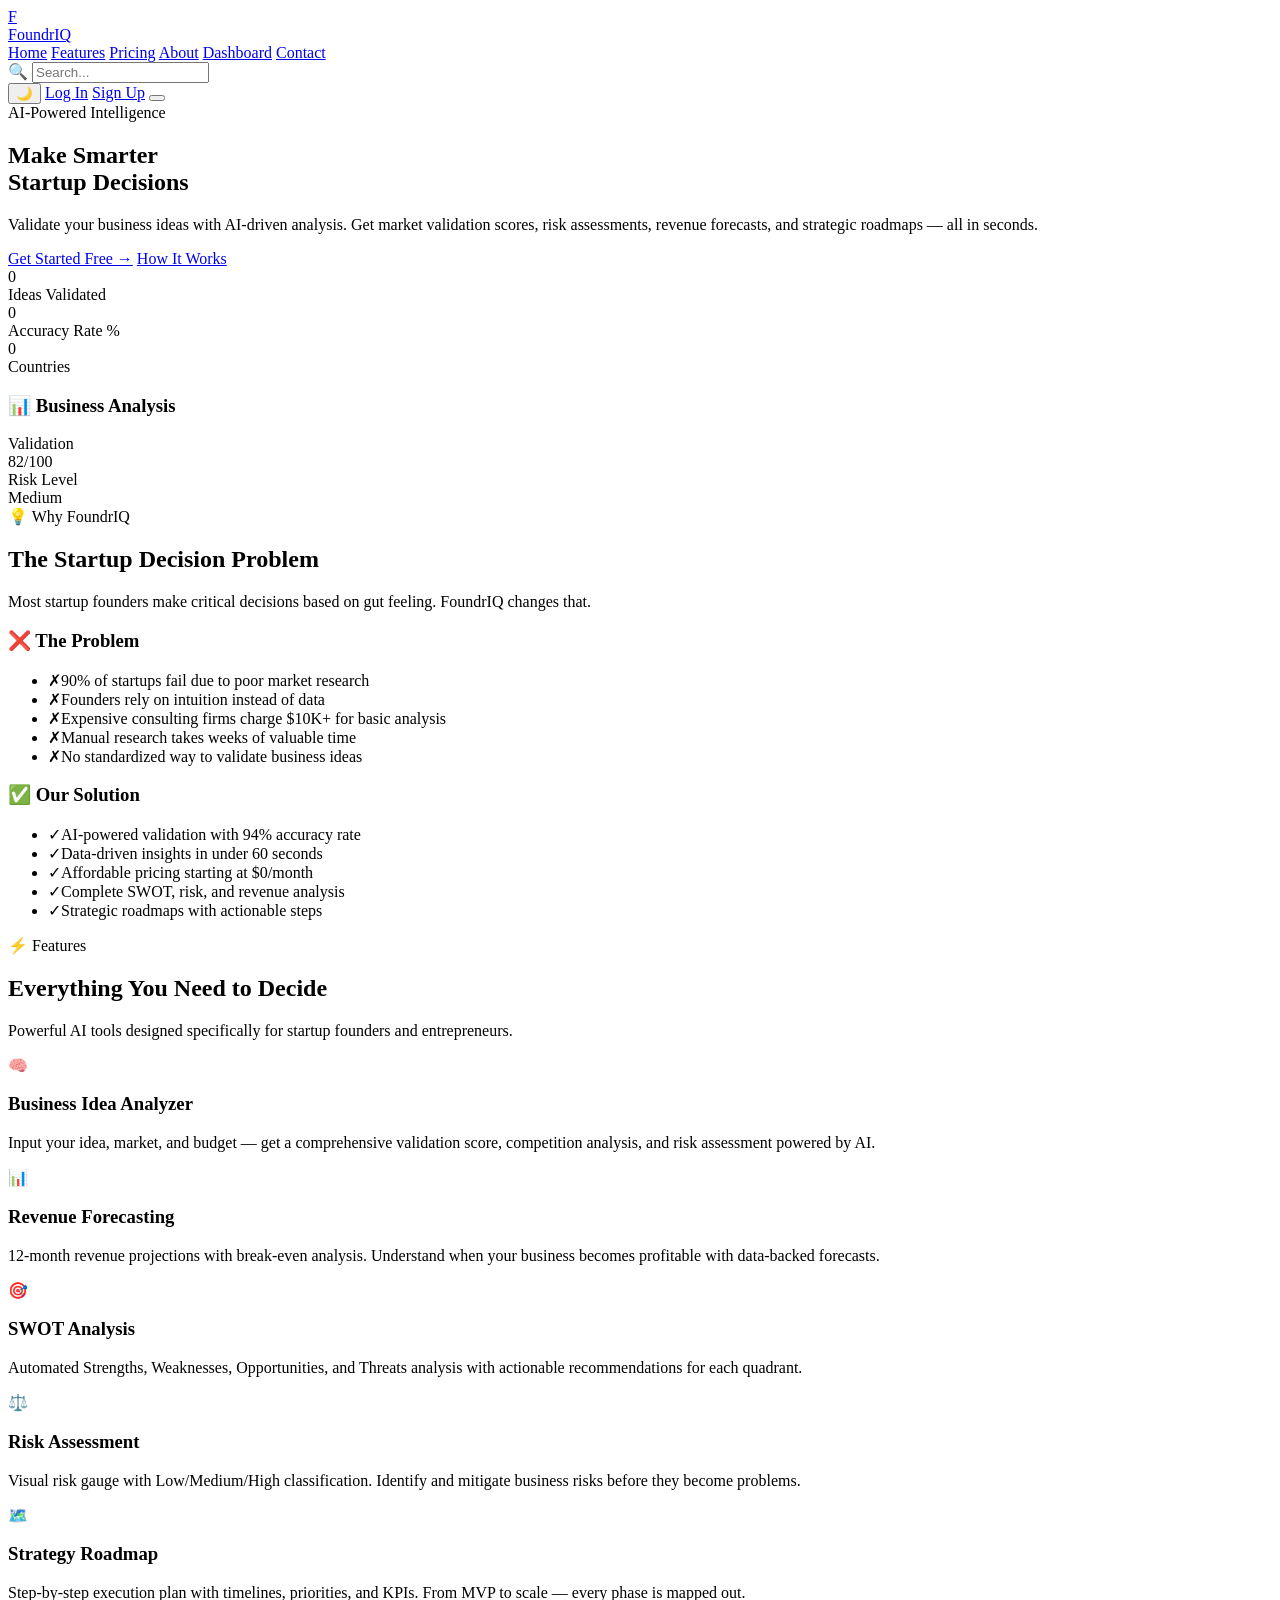
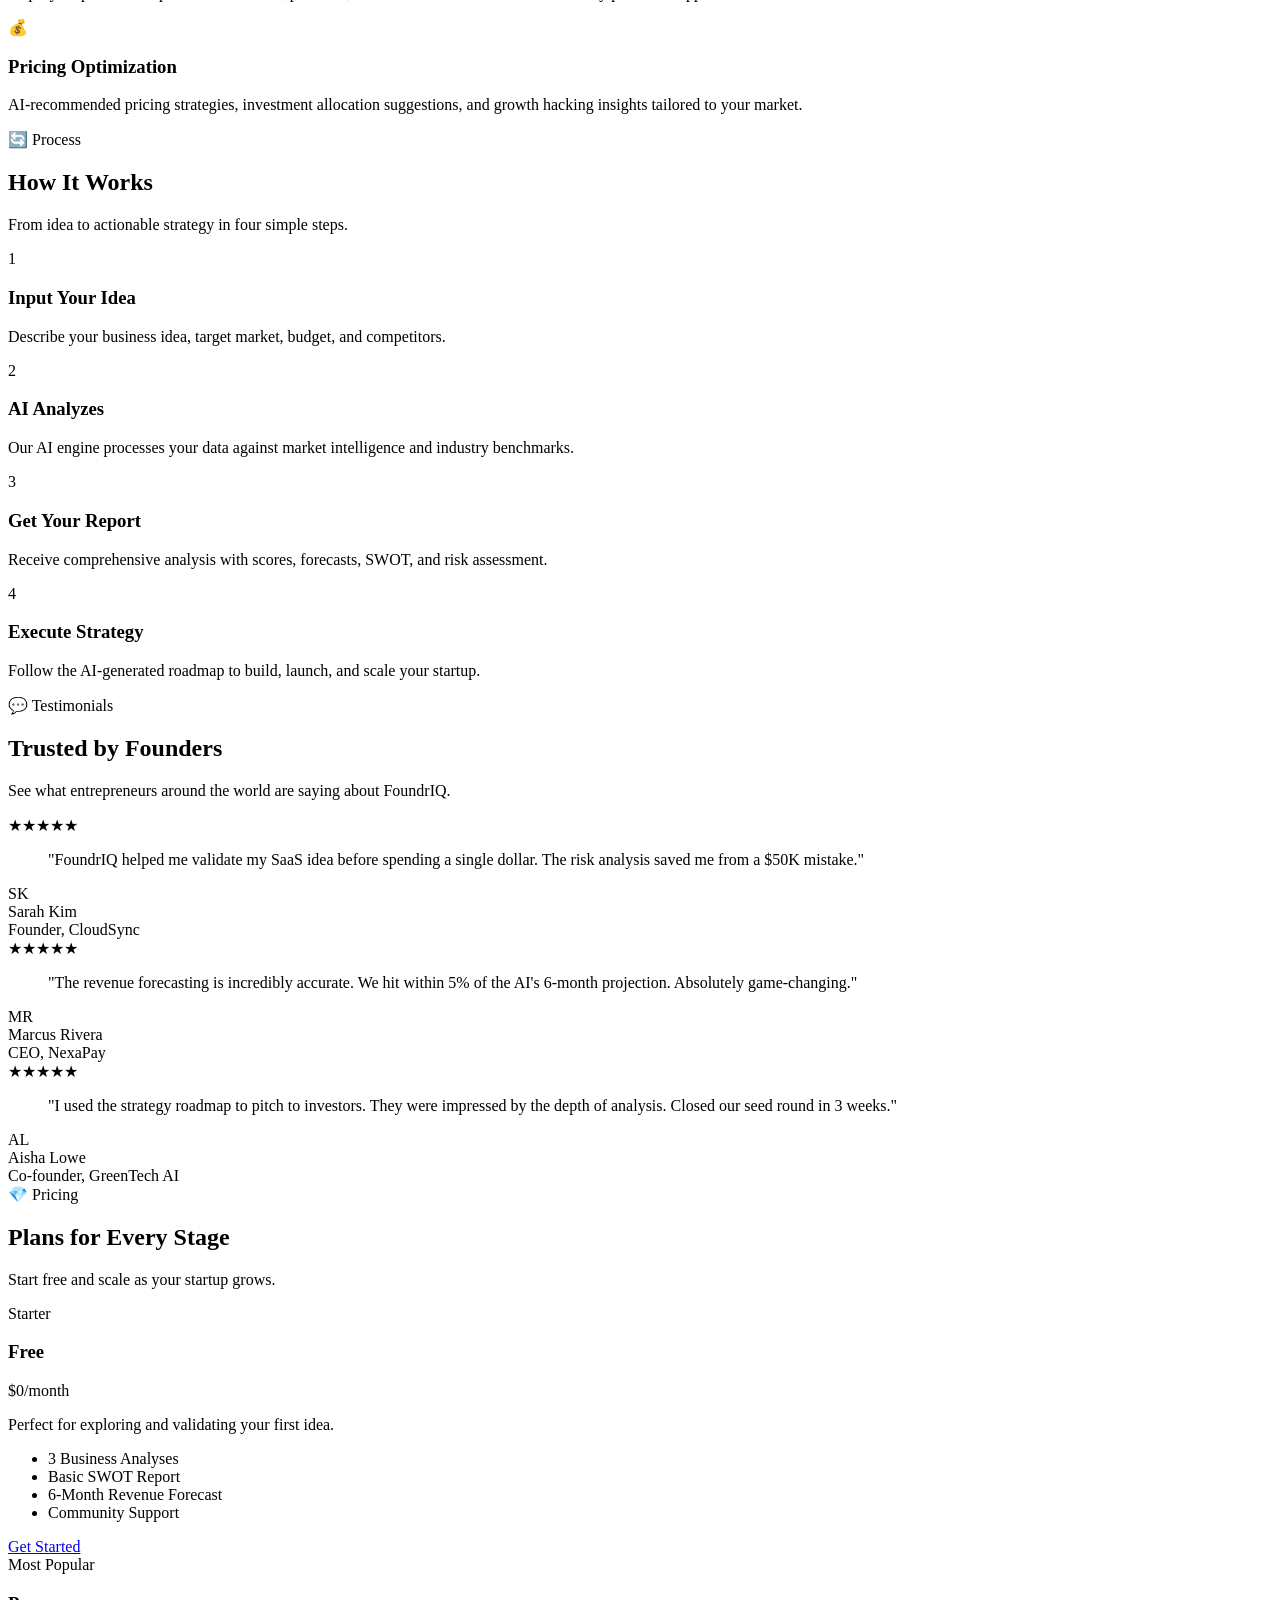
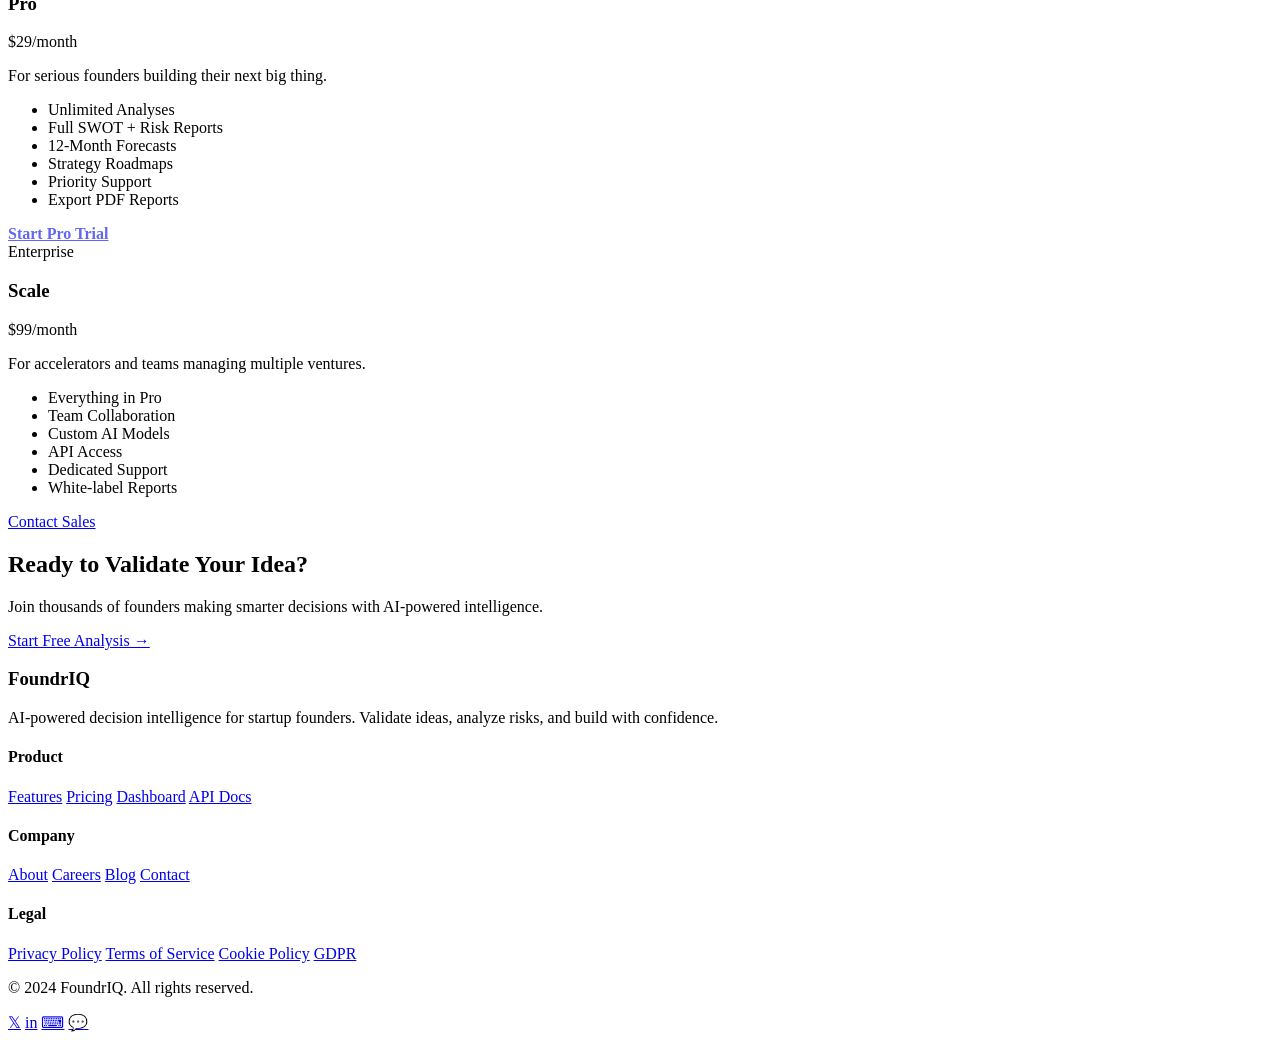
==== frontend/index.html @ e3433e7d "Initial production-ready commit: FoundrIQ Platform with AI Strategy, Authentication, and Secure Auth" ====
<!DOCTYPE html>
<html lang="en" data-theme="dark">
<head>
    <meta charset="UTF-8">
    <meta name="viewport" content="width=device-width, initial-scale=1.0">
    <meta name="description" content="FoundrIQ – AI Decision Intelligence Platform for Entrepreneurs. Validate ideas, analyze risks, forecast revenue, and generate AI-powered strategic reports.">
    <title>FoundrIQ – AI Decision Intelligence Platform</title>
    <link rel="stylesheet" href="/css/style.css">
</head>
<body>
    <!-- Navigation -->
    <nav class="navbar" id="navbar">
        <div class="nav-container">
            <a href="/" class="nav-logo">
                <div class="logo-icon">F</div>
                <span>FoundrIQ</span>
            </a>
            <div class="nav-links" id="navLinks">
                <a href="/">Home</a>
                <a href="#features">Features</a>
                <a href="#pricing">Pricing</a>
                <a href="#about">About</a>
                <a href="/dashboard">Dashboard</a>
                <a href="#contact">Contact</a>
            </div>
            <div class="nav-actions">
                <div class="nav-search">
                    <span class="search-icon">🔍</span>
                    <input type="text" placeholder="Search..." id="navSearch">
                </div>
                <button class="theme-toggle" id="themeToggle" title="Toggle theme">🌙</button>
                <a href="/login" class="btn btn-ghost" id="navLoginBtn">Log In</a>
                <a href="/signup" class="btn btn-primary btn-sm" id="navSignupBtn">Sign Up</a>
                <button class="mobile-toggle" id="mobileToggle">
                    <span></span><span></span><span></span>
                </button>
            </div>
        </div>
    </nav>

    <!-- Hero Section -->
    <section class="hero">
        <div class="parallax-bg" id="parallaxBg">
            <div class="orb orb-1"></div>
            <div class="orb orb-2"></div>
            <div class="orb orb-3"></div>
        </div>
        <div class="container">
            <div class="hero-content">
                <div class="hero-text">
                    <div class="hero-badge">
                        <span class="badge-dot"></span>
                        AI-Powered Intelligence
                    </div>
                    <h1>
                        Make Smarter<br>
                        Startup <span class="gradient-text">Decisions</span>
                    </h1>
                    <p>Validate your business ideas with AI-driven analysis. Get market validation scores, risk assessments, revenue forecasts, and strategic roadmaps — all in seconds.</p>
                    <div class="hero-actions">
                        <a href="/signup" class="btn btn-primary btn-lg">Get Started Free →</a>
                        <a href="#features" class="btn btn-secondary btn-lg">How It Works</a>
                    </div>
                    <div class="hero-stats">
                        <div class="hero-stat">
                            <div class="stat-number counter" data-target="2847">0</div>
                            <div class="stat-label">Ideas Validated</div>
                        </div>
                        <div class="hero-stat">
                            <div class="stat-number counter" data-target="94">0</div>
                            <div class="stat-label">Accuracy Rate %</div>
                        </div>
                        <div class="hero-stat">
                            <div class="stat-number counter" data-target="156">0</div>
                            <div class="stat-label">Countries</div>
                        </div>
                    </div>
                </div>
                <div class="hero-visual reveal-right">
                    <div class="hero-card tilt-card" id="heroTiltCard">
                        <div class="hero-card-header">
                            <h3>📊 Business Analysis</h3>
                            <div class="hero-card-score"></div>
                        </div>
                        <div class="hero-mini-chart">
                            <div class="bar" style="height:30%"></div>
                            <div class="bar" style="height:45%"></div>
                            <div class="bar" style="height:55%"></div>
                            <div class="bar" style="height:40%"></div>
                            <div class="bar" style="height:65%"></div>
                            <div class="bar" style="height:80%"></div>
                            <div class="bar" style="height:70%"></div>
                            <div class="bar" style="height:85%"></div>
                            <div class="bar" style="height:75%"></div>
                            <div class="bar" style="height:90%"></div>
                            <div class="bar" style="height:82%"></div>
                            <div class="bar" style="height:95%"></div>
                        </div>
                        <div class="hero-card-metrics">
                            <div class="hero-metric">
                                <div class="metric-label">Validation</div>
                                <div class="metric-value success">82/100</div>
                            </div>
                            <div class="hero-metric">
                                <div class="metric-label">Risk Level</div>
                                <div class="metric-value warning">Medium</div>
                            </div>
                        </div>
                    </div>
                </div>
            </div>
        </div>
    </section>

    <!-- Problem / Solution -->
    <section class="section problem-solution" id="about">
        <div class="container">
            <div class="section-header reveal">
                <div class="section-label">💡 Why FoundrIQ</div>
                <h2>The Startup Decision Problem</h2>
                <p>Most startup founders make critical decisions based on gut feeling. FoundrIQ changes that.</p>
            </div>
            <div class="ps-grid">
                <div class="ps-card problem-card reveal-left">
                    <h3>❌ The Problem</h3>
                    <ul>
                        <li><span class="icon">✗</span>90% of startups fail due to poor market research</li>
                        <li><span class="icon">✗</span>Founders rely on intuition instead of data</li>
                        <li><span class="icon">✗</span>Expensive consulting firms charge $10K+ for basic analysis</li>
                        <li><span class="icon">✗</span>Manual research takes weeks of valuable time</li>
                        <li><span class="icon">✗</span>No standardized way to validate business ideas</li>
                    </ul>
                </div>
                <div class="ps-card solution-card reveal-right">
                    <h3>✅ Our Solution</h3>
                    <ul>
                        <li><span class="icon">✓</span>AI-powered validation with 94% accuracy rate</li>
                        <li><span class="icon">✓</span>Data-driven insights in under 60 seconds</li>
                        <li><span class="icon">✓</span>Affordable pricing starting at $0/month</li>
                        <li><span class="icon">✓</span>Complete SWOT, risk, and revenue analysis</li>
                        <li><span class="icon">✓</span>Strategic roadmaps with actionable steps</li>
                    </ul>
                </div>
            </div>
        </div>
    </section>

    <!-- Features -->
    <section class="section" id="features">
        <div class="container">
            <div class="section-header reveal">
                <div class="section-label">⚡ Features</div>
                <h2>Everything You Need to Decide</h2>
                <p>Powerful AI tools designed specifically for startup founders and entrepreneurs.</p>
            </div>
            <div class="features-grid">
                <div class="feature-card reveal">
                    <div class="feature-icon"><span>🧠</span></div>
                    <h3>Business Idea Analyzer</h3>
                    <p>Input your idea, market, and budget — get a comprehensive validation score, competition analysis, and risk assessment powered by AI.</p>
                </div>
                <div class="feature-card reveal">
                    <div class="feature-icon"><span>📊</span></div>
                    <h3>Revenue Forecasting</h3>
                    <p>12-month revenue projections with break-even analysis. Understand when your business becomes profitable with data-backed forecasts.</p>
                </div>
                <div class="feature-card reveal">
                    <div class="feature-icon"><span>🎯</span></div>
                    <h3>SWOT Analysis</h3>
                    <p>Automated Strengths, Weaknesses, Opportunities, and Threats analysis with actionable recommendations for each quadrant.</p>
                </div>
                <div class="feature-card reveal">
                    <div class="feature-icon"><span>⚖️</span></div>
                    <h3>Risk Assessment</h3>
                    <p>Visual risk gauge with Low/Medium/High classification. Identify and mitigate business risks before they become problems.</p>
                </div>
                <div class="feature-card reveal">
                    <div class="feature-icon"><span>🗺️</span></div>
                    <h3>Strategy Roadmap</h3>
                    <p>Step-by-step execution plan with timelines, priorities, and KPIs. From MVP to scale — every phase is mapped out.</p>
                </div>
                <div class="feature-card reveal">
                    <div class="feature-icon"><span>💰</span></div>
                    <h3>Pricing Optimization</h3>
                    <p>AI-recommended pricing strategies, investment allocation suggestions, and growth hacking insights tailored to your market.</p>
                </div>
            </div>
        </div>
    </section>

    <!-- How It Works -->
    <section class="section" style="background: var(--bg-tertiary);">
        <div class="container">
            <div class="section-header reveal">
                <div class="section-label">🔄 Process</div>
                <h2>How It Works</h2>
                <p>From idea to actionable strategy in four simple steps.</p>
            </div>
            <div class="steps-grid">
                <div class="step-card reveal">
                    <div class="step-number">1</div>
                    <h3>Input Your Idea</h3>
                    <p>Describe your business idea, target market, budget, and competitors.</p>
                </div>
                <div class="step-card reveal">
                    <div class="step-number">2</div>
                    <h3>AI Analyzes</h3>
                    <p>Our AI engine processes your data against market intelligence and industry benchmarks.</p>
                </div>
                <div class="step-card reveal">
                    <div class="step-number">3</div>
                    <h3>Get Your Report</h3>
                    <p>Receive comprehensive analysis with scores, forecasts, SWOT, and risk assessment.</p>
                </div>
                <div class="step-card reveal">
                    <div class="step-number">4</div>
                    <h3>Execute Strategy</h3>
                    <p>Follow the AI-generated roadmap to build, launch, and scale your startup.</p>
                </div>
            </div>
        </div>
    </section>

    <!-- Testimonials -->
    <section class="section">
        <div class="container">
            <div class="section-header reveal">
                <div class="section-label">💬 Testimonials</div>
                <h2>Trusted by Founders</h2>
                <p>See what entrepreneurs around the world are saying about FoundrIQ.</p>
            </div>
            <div class="testimonials-grid">
                <div class="testimonial-card reveal">
                    <div class="testimonial-stars">★★★★★</div>
                    <blockquote>"FoundrIQ helped me validate my SaaS idea before spending a single dollar. The risk analysis saved me from a $50K mistake."</blockquote>
                    <div class="testimonial-author">
                        <div class="testimonial-avatar">SK</div>
                        <div class="testimonial-info">
                            <div class="name">Sarah Kim</div>
                            <div class="role">Founder, CloudSync</div>
                        </div>
                    </div>
                </div>
                <div class="testimonial-card reveal">
                    <div class="testimonial-stars">★★★★★</div>
                    <blockquote>"The revenue forecasting is incredibly accurate. We hit within 5% of the AI's 6-month projection. Absolutely game-changing."</blockquote>
                    <div class="testimonial-author">
                        <div class="testimonial-avatar">MR</div>
                        <div class="testimonial-info">
                            <div class="name">Marcus Rivera</div>
                            <div class="role">CEO, NexaPay</div>
                        </div>
                    </div>
                </div>
                <div class="testimonial-card reveal">
                    <div class="testimonial-stars">★★★★★</div>
                    <blockquote>"I used the strategy roadmap to pitch to investors. They were impressed by the depth of analysis. Closed our seed round in 3 weeks."</blockquote>
                    <div class="testimonial-author">
                        <div class="testimonial-avatar">AL</div>
                        <div class="testimonial-info">
                            <div class="name">Aisha Lowe</div>
                            <div class="role">Co-founder, GreenTech AI</div>
                        </div>
                    </div>
                </div>
            </div>
        </div>
    </section>

    <!-- Pricing -->
    <section class="section" id="pricing" style="background: var(--bg-tertiary);">
        <div class="container">
            <div class="section-header reveal">
                <div class="section-label">💎 Pricing</div>
                <h2>Plans for Every Stage</h2>
                <p>Start free and scale as your startup grows.</p>
            </div>
            <div class="pricing-grid">
                <div class="pricing-card reveal">
                    <div class="pricing-label">Starter</div>
                    <h3>Free</h3>
                    <div class="pricing-price">$0<span>/month</span></div>
                    <p>Perfect for exploring and validating your first idea.</p>
                    <ul class="pricing-features">
                        <li>3 Business Analyses</li>
                        <li>Basic SWOT Report</li>
                        <li>6-Month Revenue Forecast</li>
                        <li>Community Support</li>
                    </ul>
                    <a href="/signup" class="btn btn-secondary btn-lg" style="width:100%;">Get Started</a>
                </div>
                <div class="pricing-card featured reveal">
                    <div class="pricing-label">Most Popular</div>
                    <h3>Pro</h3>
                    <div class="pricing-price">$29<span>/month</span></div>
                    <p>For serious founders building their next big thing.</p>
                    <ul class="pricing-features">
                        <li>Unlimited Analyses</li>
                        <li>Full SWOT + Risk Reports</li>
                        <li>12-Month Forecasts</li>
                        <li>Strategy Roadmaps</li>
                        <li>Priority Support</li>
                        <li>Export PDF Reports</li>
                    </ul>
                    <a href="/signup" class="btn btn-lg" style="width:100%;background:white;color:#6366f1;font-weight:700;">Start Pro Trial</a>
                </div>
                <div class="pricing-card reveal">
                    <div class="pricing-label">Enterprise</div>
                    <h3>Scale</h3>
                    <div class="pricing-price">$99<span>/month</span></div>
                    <p>For accelerators and teams managing multiple ventures.</p>
                    <ul class="pricing-features">
                        <li>Everything in Pro</li>
                        <li>Team Collaboration</li>
                        <li>Custom AI Models</li>
                        <li>API Access</li>
                        <li>Dedicated Support</li>
                        <li>White-label Reports</li>
                    </ul>
                    <a href="/signup" class="btn btn-secondary btn-lg" style="width:100%;">Contact Sales</a>
                </div>
            </div>
        </div>
    </section>

    <!-- CTA -->
    <section class="cta-section" id="contact">
        <div class="container">
            <div class="cta-box reveal">
                <h2>Ready to Validate Your Idea?</h2>
                <p>Join thousands of founders making smarter decisions with AI-powered intelligence.</p>
                <a href="/signup" class="btn btn-lg">Start Free Analysis →</a>
            </div>
        </div>
    </section>

    <!-- Footer -->
    <footer class="footer">
        <div class="container">
            <div class="footer-grid">
                <div class="footer-brand">
                    <h3>FoundrIQ</h3>
                    <p>AI-powered decision intelligence for startup founders. Validate ideas, analyze risks, and build with confidence.</p>
                </div>
                <div class="footer-col">
                    <h4>Product</h4>
                    <a href="#features">Features</a>
                    <a href="#pricing">Pricing</a>
                    <a href="/dashboard">Dashboard</a>
                    <a href="#">API Docs</a>
                </div>
                <div class="footer-col">
                    <h4>Company</h4>
                    <a href="#about">About</a>
                    <a href="#">Careers</a>
                    <a href="#">Blog</a>
                    <a href="#contact">Contact</a>
                </div>
                <div class="footer-col">
                    <h4>Legal</h4>
                    <a href="#">Privacy Policy</a>
                    <a href="#">Terms of Service</a>
                    <a href="#">Cookie Policy</a>
                    <a href="#">GDPR</a>
                </div>
            </div>
            <div class="footer-bottom">
                <p>&copy; 2024 FoundrIQ. All rights reserved.</p>
                <div class="footer-social">
                    <a href="#" title="Twitter">𝕏</a>
                    <a href="#" title="LinkedIn">in</a>
                    <a href="#" title="GitHub">⌨</a>
                    <a href="#" title="Discord">💬</a>
                </div>
            </div>
        </div>
    </footer>

    <script src="/js/theme.js"></script>
    <script src="/js/animations.js"></script>
</body>
</html>
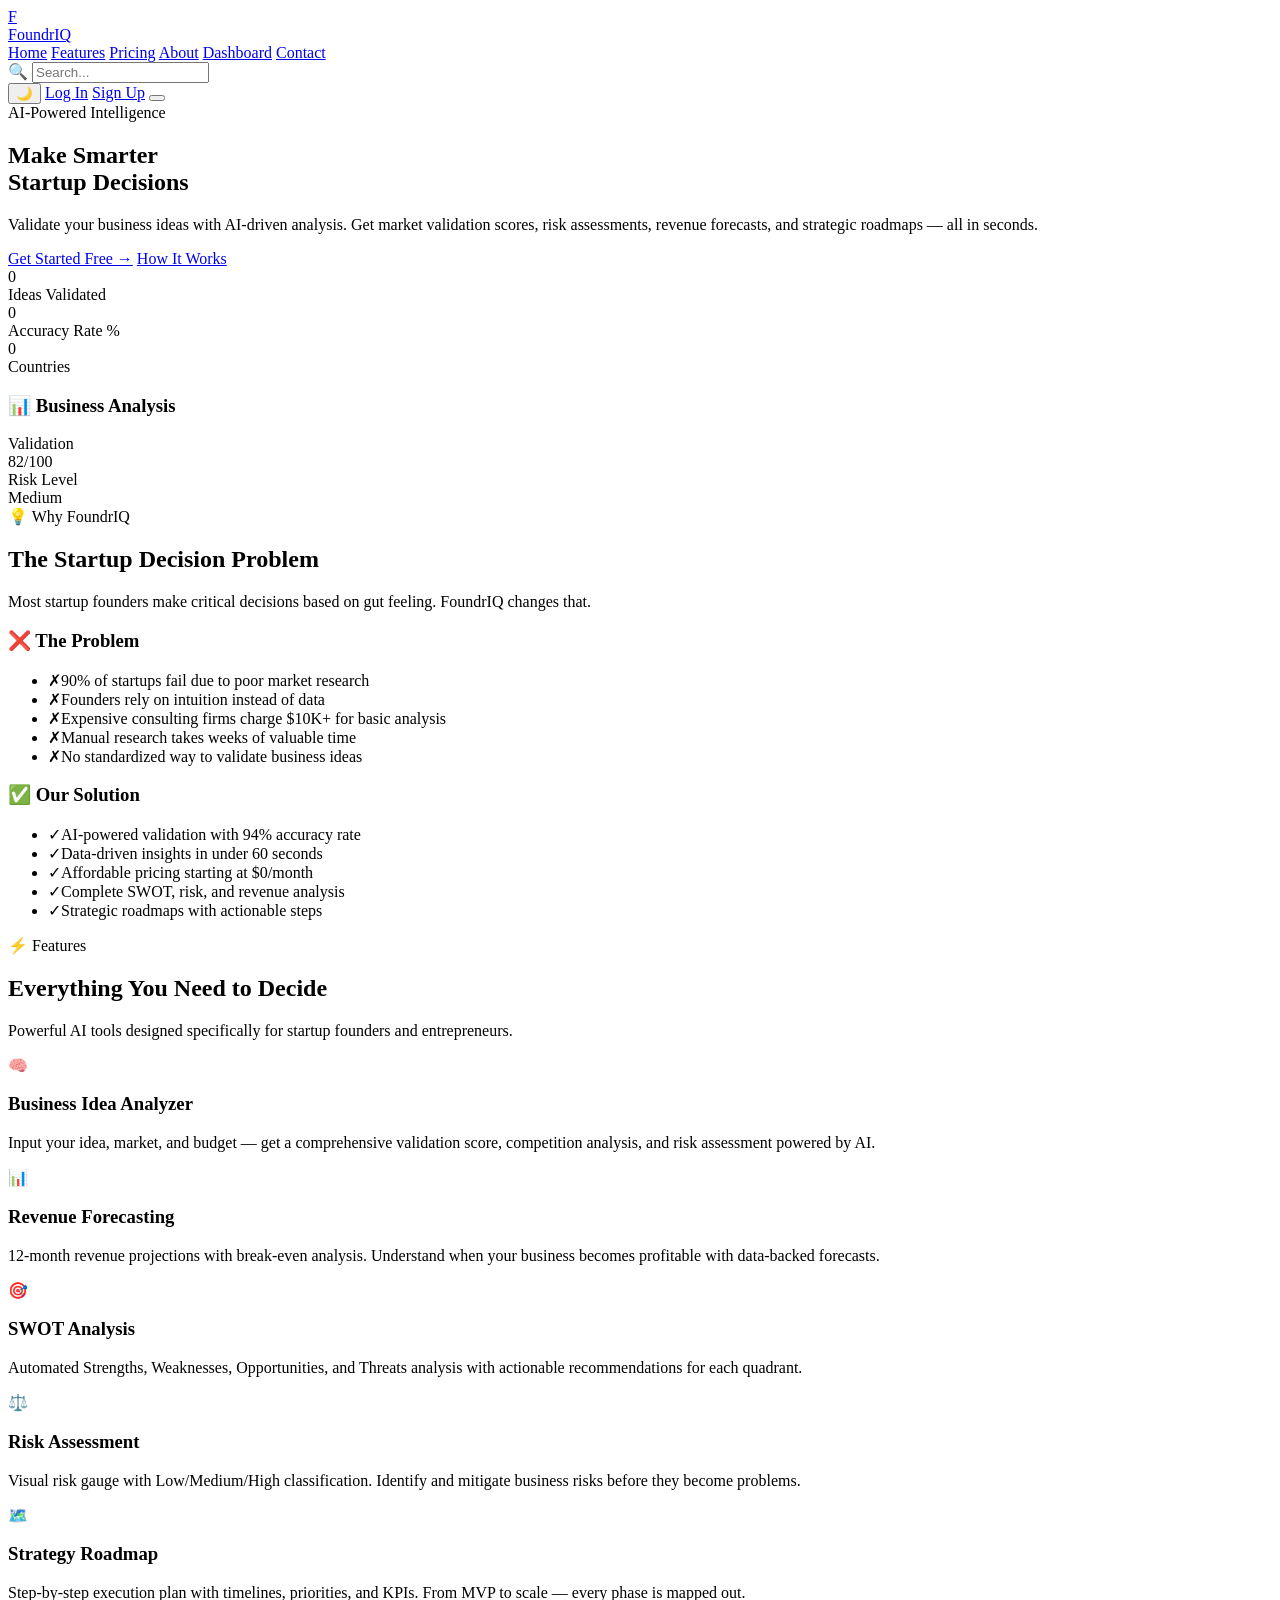
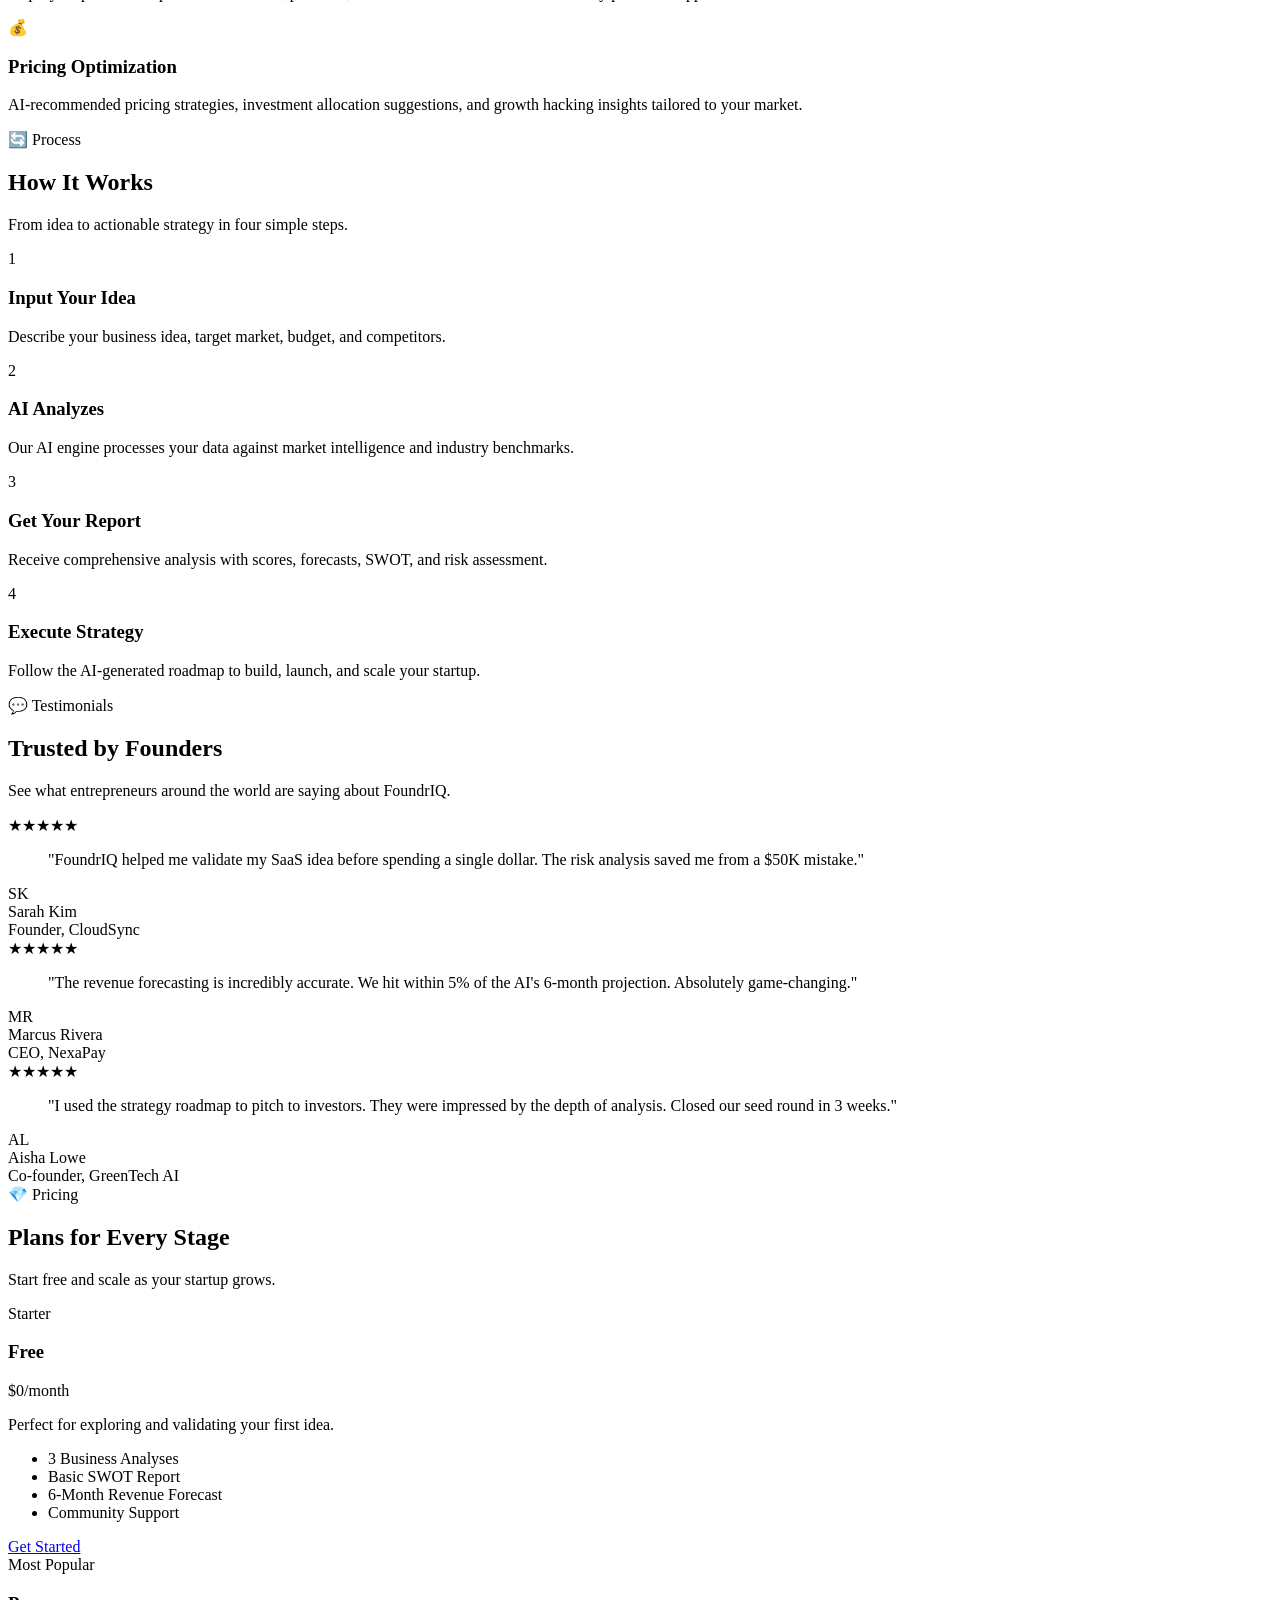
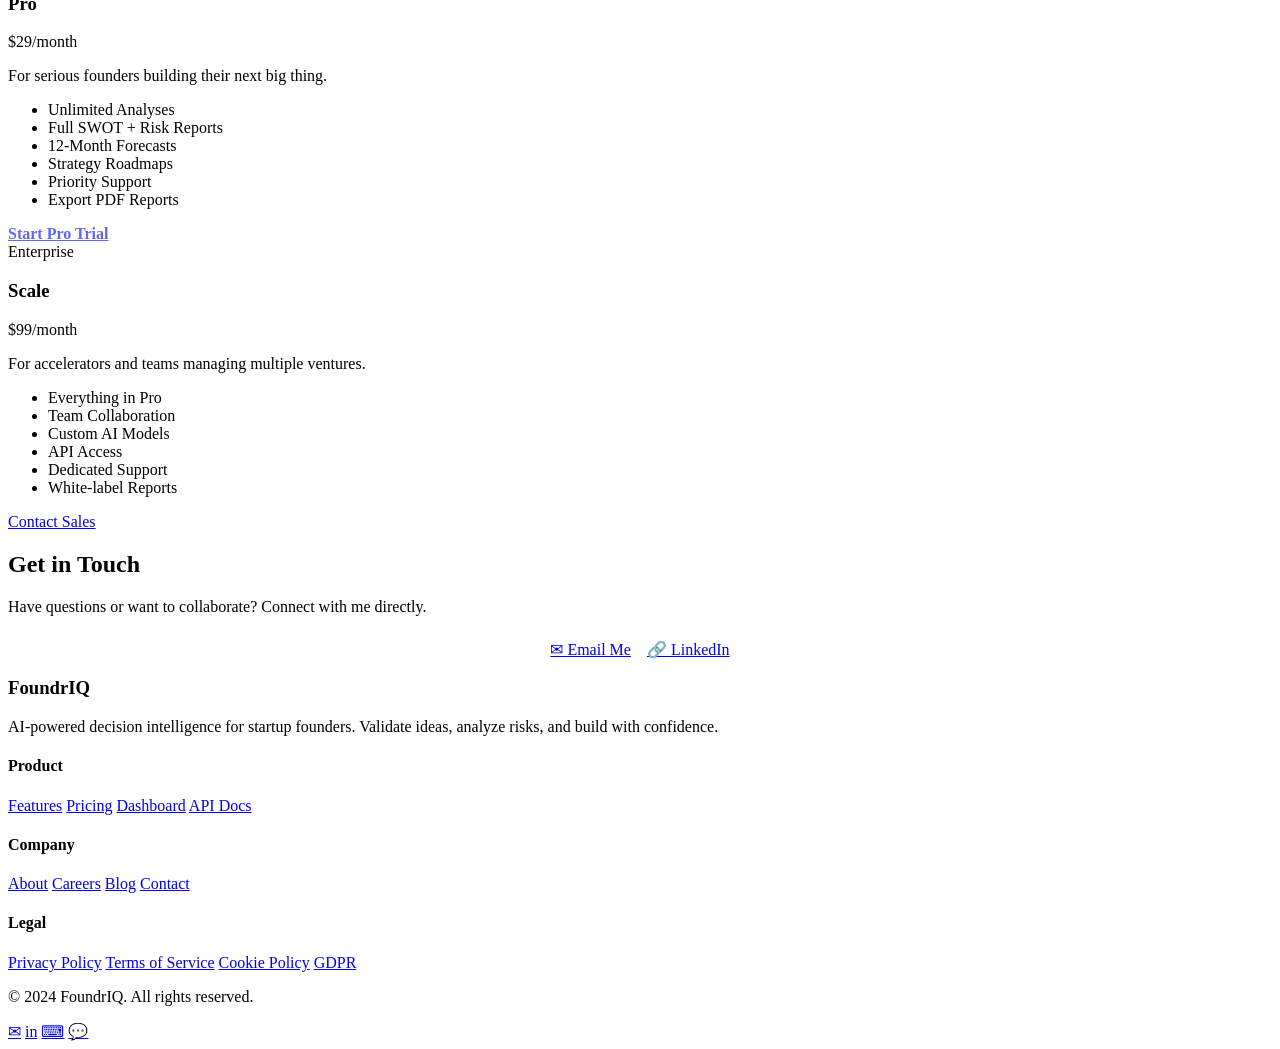
==== commit 2fd1fa91: "Update contact section with Gmail and LinkedIn buttons" ====
--- a/frontend/index.html
+++ b/frontend/index.html
@@ -1,12 +1,15 @@
 <!DOCTYPE html>
 <html lang="en" data-theme="dark">
+
 <head>
     <meta charset="UTF-8">
     <meta name="viewport" content="width=device-width, initial-scale=1.0">
-    <meta name="description" content="FoundrIQ – AI Decision Intelligence Platform for Entrepreneurs. Validate ideas, analyze risks, forecast revenue, and generate AI-powered strategic reports.">
+    <meta name="description"
+        content="FoundrIQ – AI Decision Intelligence Platform for Entrepreneurs. Validate ideas, analyze risks, forecast revenue, and generate AI-powered strategic reports.">
     <title>FoundrIQ – AI Decision Intelligence Platform</title>
     <link rel="stylesheet" href="/css/style.css">
 </head>
+
 <body>
     <!-- Navigation -->
     <nav class="navbar" id="navbar">
@@ -56,7 +59,8 @@
                         Make Smarter<br>
                         Startup <span class="gradient-text">Decisions</span>
                     </h1>
-                    <p>Validate your business ideas with AI-driven analysis. Get market validation scores, risk assessments, revenue forecasts, and strategic roadmaps — all in seconds.</p>
+                    <p>Validate your business ideas with AI-driven analysis. Get market validation scores, risk
+                        assessments, revenue forecasts, and strategic roadmaps — all in seconds.</p>
                     <div class="hero-actions">
                         <a href="/signup" class="btn btn-primary btn-lg">Get Started Free →</a>
                         <a href="#features" class="btn btn-secondary btn-lg">How It Works</a>
@@ -157,32 +161,38 @@
                 <div class="feature-card reveal">
                     <div class="feature-icon"><span>🧠</span></div>
                     <h3>Business Idea Analyzer</h3>
-                    <p>Input your idea, market, and budget — get a comprehensive validation score, competition analysis, and risk assessment powered by AI.</p>
+                    <p>Input your idea, market, and budget — get a comprehensive validation score, competition analysis,
+                        and risk assessment powered by AI.</p>
                 </div>
                 <div class="feature-card reveal">
                     <div class="feature-icon"><span>📊</span></div>
                     <h3>Revenue Forecasting</h3>
-                    <p>12-month revenue projections with break-even analysis. Understand when your business becomes profitable with data-backed forecasts.</p>
+                    <p>12-month revenue projections with break-even analysis. Understand when your business becomes
+                        profitable with data-backed forecasts.</p>
                 </div>
                 <div class="feature-card reveal">
                     <div class="feature-icon"><span>🎯</span></div>
                     <h3>SWOT Analysis</h3>
-                    <p>Automated Strengths, Weaknesses, Opportunities, and Threats analysis with actionable recommendations for each quadrant.</p>
+                    <p>Automated Strengths, Weaknesses, Opportunities, and Threats analysis with actionable
+                        recommendations for each quadrant.</p>
                 </div>
                 <div class="feature-card reveal">
                     <div class="feature-icon"><span>⚖️</span></div>
                     <h3>Risk Assessment</h3>
-                    <p>Visual risk gauge with Low/Medium/High classification. Identify and mitigate business risks before they become problems.</p>
+                    <p>Visual risk gauge with Low/Medium/High classification. Identify and mitigate business risks
+                        before they become problems.</p>
                 </div>
                 <div class="feature-card reveal">
                     <div class="feature-icon"><span>🗺️</span></div>
                     <h3>Strategy Roadmap</h3>
-                    <p>Step-by-step execution plan with timelines, priorities, and KPIs. From MVP to scale — every phase is mapped out.</p>
+                    <p>Step-by-step execution plan with timelines, priorities, and KPIs. From MVP to scale — every phase
+                        is mapped out.</p>
                 </div>
                 <div class="feature-card reveal">
                     <div class="feature-icon"><span>💰</span></div>
                     <h3>Pricing Optimization</h3>
-                    <p>AI-recommended pricing strategies, investment allocation suggestions, and growth hacking insights tailored to your market.</p>
+                    <p>AI-recommended pricing strategies, investment allocation suggestions, and growth hacking insights
+                        tailored to your market.</p>
                 </div>
             </div>
         </div>
@@ -232,7 +242,8 @@
             <div class="testimonials-grid">
                 <div class="testimonial-card reveal">
                     <div class="testimonial-stars">★★★★★</div>
-                    <blockquote>"FoundrIQ helped me validate my SaaS idea before spending a single dollar. The risk analysis saved me from a $50K mistake."</blockquote>
+                    <blockquote>"FoundrIQ helped me validate my SaaS idea before spending a single dollar. The risk
+                        analysis saved me from a $50K mistake."</blockquote>
                     <div class="testimonial-author">
                         <div class="testimonial-avatar">SK</div>
                         <div class="testimonial-info">
@@ -243,7 +254,8 @@
                 </div>
                 <div class="testimonial-card reveal">
                     <div class="testimonial-stars">★★★★★</div>
-                    <blockquote>"The revenue forecasting is incredibly accurate. We hit within 5% of the AI's 6-month projection. Absolutely game-changing."</blockquote>
+                    <blockquote>"The revenue forecasting is incredibly accurate. We hit within 5% of the AI's 6-month
+                        projection. Absolutely game-changing."</blockquote>
                     <div class="testimonial-author">
                         <div class="testimonial-avatar">MR</div>
                         <div class="testimonial-info">
@@ -254,7 +266,8 @@
                 </div>
                 <div class="testimonial-card reveal">
                     <div class="testimonial-stars">★★★★★</div>
-                    <blockquote>"I used the strategy roadmap to pitch to investors. They were impressed by the depth of analysis. Closed our seed round in 3 weeks."</blockquote>
+                    <blockquote>"I used the strategy roadmap to pitch to investors. They were impressed by the depth of
+                        analysis. Closed our seed round in 3 weeks."</blockquote>
                     <div class="testimonial-author">
                         <div class="testimonial-avatar">AL</div>
                         <div class="testimonial-info">
@@ -302,7 +315,8 @@
                         <li>Priority Support</li>
                         <li>Export PDF Reports</li>
                     </ul>
-                    <a href="/signup" class="btn btn-lg" style="width:100%;background:white;color:#6366f1;font-weight:700;">Start Pro Trial</a>
+                    <a href="/signup" class="btn btn-lg"
+                        style="width:100%;background:white;color:#6366f1;font-weight:700;">Start Pro Trial</a>
                 </div>
                 <div class="pricing-card reveal">
                     <div class="pricing-label">Enterprise</div>
@@ -327,9 +341,13 @@
     <section class="cta-section" id="contact">
         <div class="container">
             <div class="cta-box reveal">
-                <h2>Ready to Validate Your Idea?</h2>
-                <p>Join thousands of founders making smarter decisions with AI-powered intelligence.</p>
-                <a href="/signup" class="btn btn-lg">Start Free Analysis →</a>
+                <h2>Get in Touch</h2>
+                <p>Have questions or want to collaborate? Connect with me directly.</p>
+                <div style="display: flex; gap: 16px; justify-content: center; margin-top: 24px; flex-wrap: wrap;">
+                    <a href="mailto:moyih50210@gmail.com" class="btn btn-primary btn-lg magnetic-btn">✉ Email Me</a>
+                    <a href="https://www.linkedin.com/in/muhammad-talha-6278463a1" target="_blank"
+                        class="btn btn-secondary btn-lg magnetic-btn">🔗 LinkedIn</a>
+                </div>
             </div>
         </div>
     </section>
@@ -340,7 +358,8 @@
             <div class="footer-grid">
                 <div class="footer-brand">
                     <h3>FoundrIQ</h3>
-                    <p>AI-powered decision intelligence for startup founders. Validate ideas, analyze risks, and build with confidence.</p>
+                    <p>AI-powered decision intelligence for startup founders. Validate ideas, analyze risks, and build
+                        with confidence.</p>
                 </div>
                 <div class="footer-col">
                     <h4>Product</h4>
@@ -367,9 +386,10 @@
             <div class="footer-bottom">
                 <p>&copy; 2024 FoundrIQ. All rights reserved.</p>
                 <div class="footer-social">
-                    <a href="#" title="Twitter">𝕏</a>
-                    <a href="#" title="LinkedIn">in</a>
-                    <a href="#" title="GitHub">⌨</a>
+                    <a href="mailto:moyih50210@gmail.com" title="Email">✉</a>
+                    <a href="https://www.linkedin.com/in/muhammad-talha-6278463a1" target="_blank"
+                        title="LinkedIn">in</a>
+                    <a href="https://github.com/Talha03creator/Foundriq-platform" target="_blank" title="GitHub">⌨</a>
                     <a href="#" title="Discord">💬</a>
                 </div>
             </div>
@@ -379,4 +399,5 @@
     <script src="/js/theme.js"></script>
     <script src="/js/animations.js"></script>
 </body>
-</html>
+
+</html>
